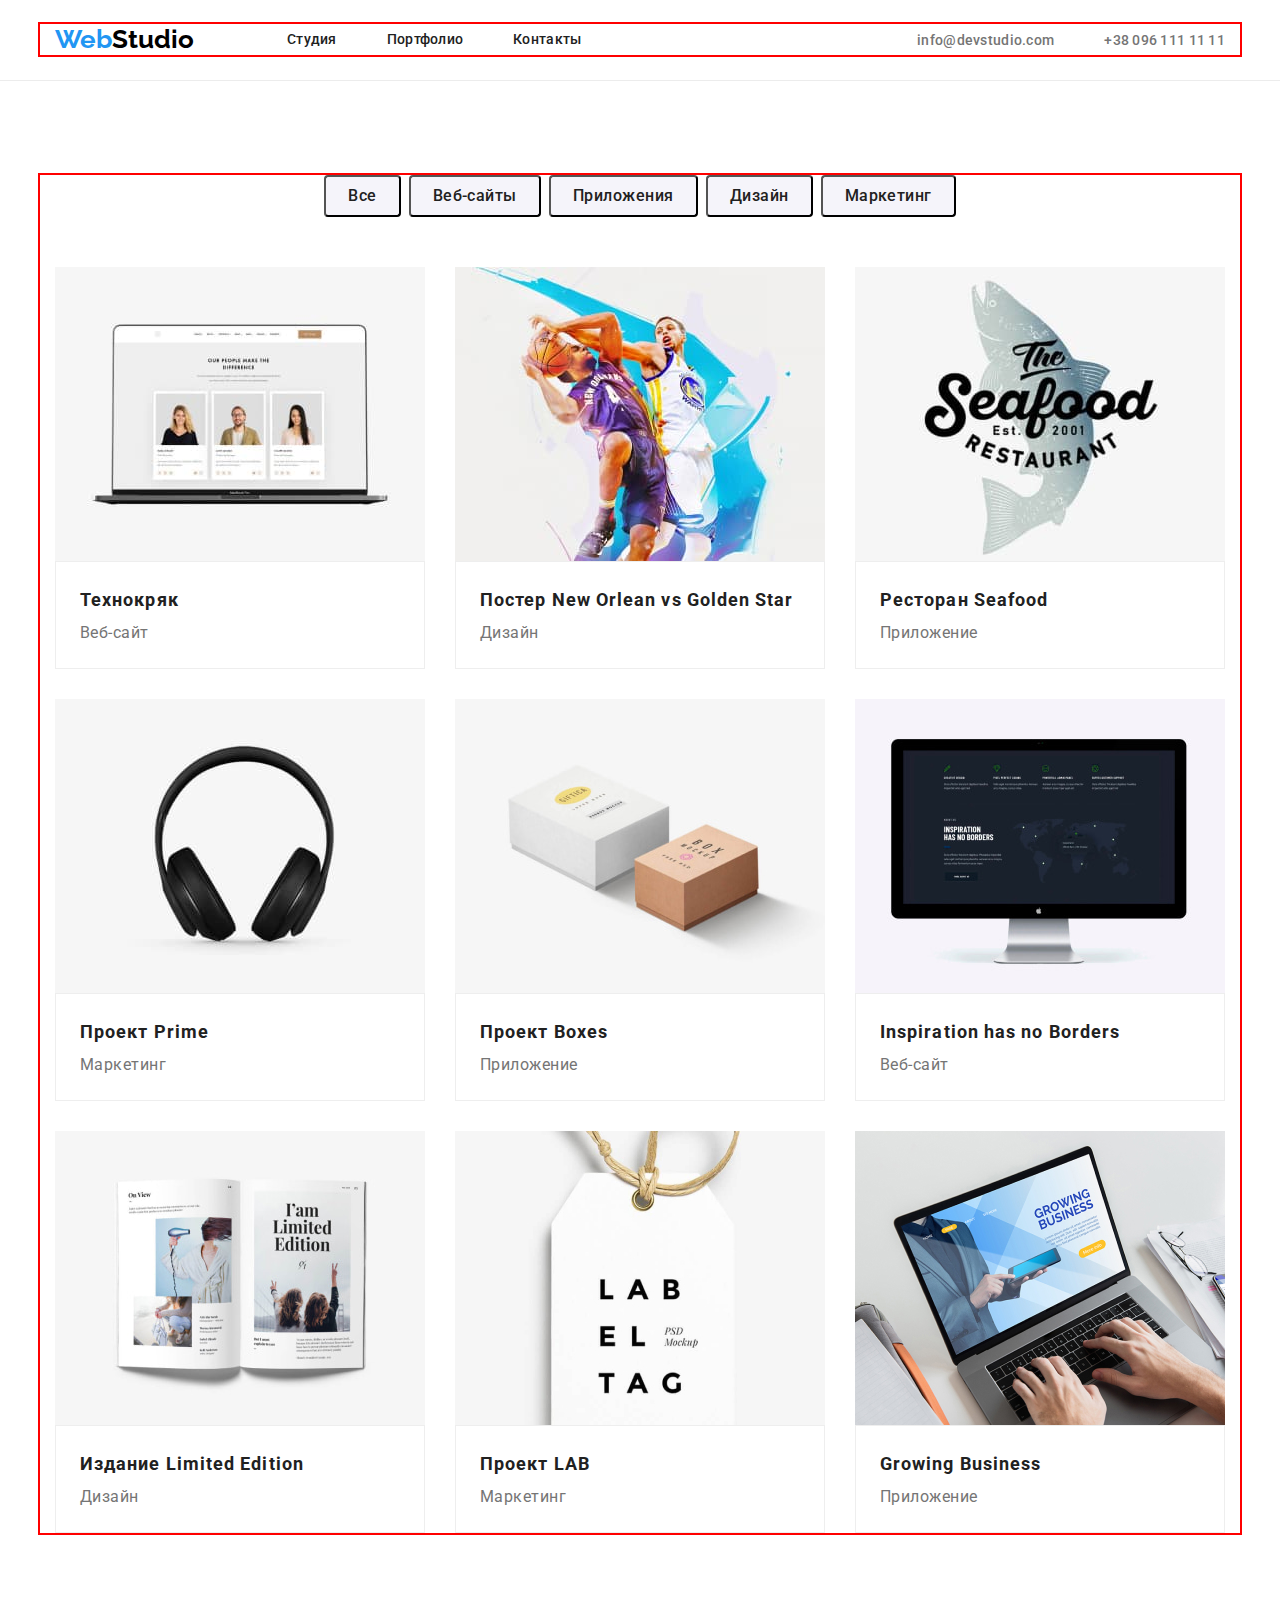
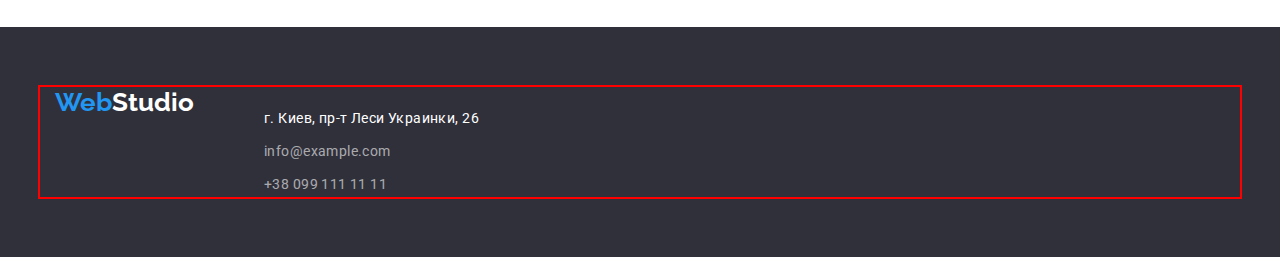
==== portfolio.html @ 9e5dcf36 "home work 4" ====
<!DOCTYPE html>
<html lang="en">
<head>
    <meta charset="UTF-8">
    <meta http-equiv="X-UA-Compatible" content="IE=edge">
    <meta name="viewport" content="width=device-width, initial-scale=1.0">
    <link rel="stylesheet" href=" https://cdnjs.cloudflare.com/ajax/libs/modern-normalize/1.1.0/modern-normalize.min.css">
    <link rel="stylesheet" href="./css/styles.css">
    <link rel="preconnect" href="https://fonts.googleapis.com">
    <link rel="preconnect" href="https://fonts.gstatic.com" crossorigin>
    <link href="https://fonts.googleapis.com/css2?family=Raleway:wght@700&family=Roboto:wght@400;500;700;900&display=swap"
        rel="stylesheet">
    <title>Document/portfolio</title>
</head>
<body>
<!-- header -->
    <header class="header">
        <div class="container">
            <nav class="header-nav">
                <a href="./index.html" class="header-logo link"><span class="web">Web</span>Studio</a>
                <ul class="heder-list list">
                    <li class="header-item"><a href="./index.html" class="header-link link">Студия</a></li>
                    <li class="header-item"><a href="./portfolio.html" class="header-link link">Портфолио</a></li>
                    <li class="header-item"><a href="" class="header-link link">Контакты</a></li>
                </ul>
            </nav>
            <div class="header-connect">
                <a href="" class="header-mail link">info@devstudio.com</a>
                <a href="" class="header-phone link">+38 096 111 11 11</a>
            </div>
        </div>
    </header>
<!-- main -->
    <main>
<!-- gallery -->
        <section class="gallery">
            <div class="container">
                <h1 class="gallery-title">Галерея веб студии</h1>
                <ul class="gallery-list list">
                    <li class="gallery-item"><button type="button" class="gallery-button"> Все</button></li>
                    <li class="gallery-item"><button type="button" class="gallery-button"> Веб-сайты</button></li>
                    <li class="gallery-item"><button type="button" class="gallery-button">Приложения</button></li>
                    <li class="gallery-item"><button type="button" class="gallery-button"> Дизайн</button></li>
                    <li class="gallery-item"><button type="button" class="gallery-button">Маркетинг</button></li>
                </ul>
                <ul class="gallery-product-list list">
                    <li class="gallery-product-item">
                        <a class="gallery-product-link link" href="">
                            <img class="gallery-product-photo" src="./images/portfolio1.jpg" alt="разработка  Веб-сайта" width="370"
                                height="294">
                            <div class="gallery-info">
                                <h3 class="gallery-product-title">Технокряк</h3>
                                <p class="gallery-product-text">Веб-сайт</p>
                            </div>
                        </a>
                    </li>
                    <li class="gallery-product-item">
                        <a class="gallery-product-link link" href="">
                            <img class="gallery-product-photo" src="./images/portfolio2.jpg" alt=" пример Дизайна" width="370"
                                height="294">
                            <div class="gallery-info">
                                <h3 class="gallery-product-title">Постер New Orlean vs Golden Star</h3>
                                <p class="gallery-product-text">Дизайн</p>
                            </div>
                        </a>
                    </li>
                    <li class="gallery-product-item">
                        <a class="gallery-product-link link" href="">
                            <img class="gallery-product-photo" src="./images/portfolio3.jpg" alt="разработка Приложения" width="370"
                                height="294">
                            <div class="gallery-info">
                                <h3 class="gallery-product-title">Ресторан Seafood</h3>
                                <p class="gallery-product-text">Приложение</p>
                            </div>
                            
                        </a>
                    </li>
                    <li class="gallery-product-item">
                        <a class="gallery-product-link link" href="">
                            <img class="gallery-product-photo" src="./images/portfolio4.jpg" alt="услуги Маркетинга" width="370"
                                height="294">
                            <div class="gallery-info">
                                <h3 class="gallery-product-title">Проект Prime</h3>
                                <p class="gallery-product-text">Маркетинг</p>
                            </div>
                        </a>
                    </li>
                    <li class="gallery-product-item">
                        <a class="gallery-product-link link" href="">
                            <img class="gallery-product-photo" src="./images/portfolio5.jpg" alt="разработка упаковки" width="370"
                                height="294">
                            <div class="gallery-info">
                                <h3 class="gallery-product-title">Проект Boxes</h3>
                                <p class="gallery-product-text">Приложение</p>
                            </div>
                        </a>
                    </li>
                    <li class="gallery-product-item">
                        <a class="gallery-product-link link" href="">
                            <img class="gallery-product-photo" src="./images/portfolio6.jpg" alt="разработка  Веб-сайта" width="370"
                                height="294">
                            <div class="gallery-info">
                                <h3 class="gallery-product-title">Inspiration has no Borders</h3>
                                <p class="gallery-product-text">Веб-сайт</p>
                            </div>
                        </a>
                    </li>
                    <li class="gallery-product-item">
                        <a class="gallery-product-link link" href="">
                            <img class="gallery-product-photo" src="./images/portfolio7.jpg" alt="пример Дизайна" width="370"
                                height="294">
                            <div class="gallery-info">
                                <h3 class="gallery-product-title">Издание Limited Edition</h3>
                                <p class="gallery-product-text">Дизайн</p>
                            </div>
                        </a>
                    </li>
                    <li class="gallery-product-item">
                        <a class="gallery-product-link link" href="">
                            <img class="gallery-product-photo" src="./images/portfolio8.jpg" alt="услуги Маркетинга" width="370"
                                height="294">
                            <div class="gallery-info">
                                <h3 class="gallery-product-title">Проект LAB</h3>
                                <p class="gallery-product-text">Маркетинг</p>
                            </div>
                            
                        </a>
                    </li>
                    <li class="gallery-product-item">
                        <a class="gallery-product-link link" href="">
                            <img class="gallery-product-photo" src="./images/portfolio9.jpg" alt="разработка Приложения" width="370"
                                height="294">
                            <div class="gallery-info">
                                <h3 class="gallery-product-title">Growing Business</h3>
                                <p class="gallery-product-text">Приложение</p>
                            </div>
                        </a>
                    </li>
                </ul>
            </div>
        </section>


    </main>
<!-- footer -->
    <footer class="footer">
        <div class="container">
            <a href="./index.html" class="footer-logo link"><span class="web">Web</span>Studio</a>
            <address class="footer-address">
                <p class="footer-text">г. Киев, пр-т Леси Украинки, 26</p>
                <a class="footer-mail link" href="">info@example.com</a>
                <a class="footer-phone link" href="">+38 099 111 11 11</a>
            </address>
        </div>
    </footer>
</body>
</html>
---- css/styles.css ----
body{
    font-family: Roboto;
}
.list{
    list-style: none;
}
.link {
    text-decoration: none;

}
:root{
    --main-color:#757575;
    --title-colot:#212121;
    --accent-color:#2196F3;
}

p, h1, h2, h3,h4,h5,h6{
    margin: 0;
}
ul{
    margin: 0;
    padding-left: 0;
}
button{
    cursor: pointer;
}
img{
    display: block;
}
.container{
    width: 100%;
    max-width: 1200px;
    margin-left: auto;
    margin-right: auto;
    padding-left: 15px;
    padding-right: 15px;
    outline: 2px solid red;
}
/***************** header *****************/

.header-logo{
        font-family: Raleway;
        font-style: normal;
        font-weight: 700;
        font-size: 26px;
        line-height: 31px;
        color: #000000;
        margin-right: 93px;
}
.web{
    color: #2196F3;
}
.header{
    padding-top: 24px;
    padding-bottom: 25px;
    border-bottom: 1px solid #ECECEC;
}
.header > .container{
    display: flex;
    align-items: center;
}
.header-link{
    font-weight: 500;
        font-size: 14px;
        line-height: calc(16/14);
        letter-spacing: 0.02em;
        color:var(--title-colot);
}
.heder-list {
    display: flex;
    align-items: center;
}
.header-nav{
    display: flex;
    align-items: center;
}
.header-connect{
    margin-left: auto;
    display:flex;
    align-items: center;
    gap: 50px;
}
.header-item:not(:last-child){
    margin-right: 50px;
}

.header-phone,.header-mail{
    font-weight: 500;
        font-size: 14px;
        line-height: calc(16/14);
        letter-spacing: 0.02em;
        color: var(--main-color);
}
.header-link:hover,
.header-mail:hover,
.header-link:focus,
.header-phone:hover,
.header-mail:focus,
.header-phone:focus{
    color:var(--accent-color);
}


/***************** hero*****************/
.hero{
    background-color: #2F303A;
    background-image: url(../images/hero-back.jpg);
    background-repeat: no-repeat;
    background-position: center;
    background-size: cover;
    padding-top: 200px;
    padding-bottom: 200px;
}

.hero-title{
    text-transform: uppercase;
    font-weight: 900;
        font-size: 44px;
        line-height: 1.36;
        text-align: center;
        letter-spacing: 0.06em;
        color:#FFFFFF;
        max-width: 696px;
        
        margin-left: 252px;
        margin-right: 252px;
        margin-bottom: 30px;
}

.hero-button{
    background-color: var(--accent-color);
    font-family: Roboto;
        font-style: normal;
        font-weight: 700;
        font-size: 16px;
        line-height: 1.88;
        align-items: center;
        text-align: center;
        letter-spacing: 0.06em;
        color: #FFFFFF; 
        margin-left: 492px;
        margin-right: 492px;
        min-width: 216px;
        height: 50px;
        box-shadow: 0px 4px 4px rgba(0, 0, 0, 0.15);
        border-radius: 4px;
}
.hero-button:hover,
.hero-button:focus{
    background-color: #188CE8;
}


/*****************about*****************/
.about{
    padding-top: 94px;
    padding-bottom: 94px;
}
.about-list{
    display: flex;
    align-items: center;
    justify-content: center;
    
}
.about-item:not(:last-child){
    padding-right: 30px;
}

.about-title {
    position: absolute;
        width: 1px;
        height: 1px;
        margin: -1px;
        border: 0;
        padding: 0;
        white-space: nowrap;
        clip-path: inset(100%);
        clip: rect(0 0 0 0);
        overflow: hidden;
}

.about-icon{
    width: 270px;
    height: 120px;
    background-color: #F5F4FA;
    display: block;
    border-radius: 4px;
    margin-bottom: 30px;
}


.about-item-title {
font-weight: 700;
    font-size: 14px;
    line-height: calc(16/14);
    letter-spacing: 0.03em;
    text-transform: uppercase;
    color: var(--title-colot);
    margin-bottom: 10px;
}

.about-text {
        font-size: 14px;
        line-height: 1.71;
        letter-spacing: 0.03em;
        color: var(--main-color);
        max-width: 270px;
}
/*****************projects*****************/
.projects{
    padding-top: 0px;
    padding-bottom: 94px;
}
.projects-list {
    display: flex;
    align-items: center;
    justify-content: center;
}
.projects-title{
    font-weight: 700;
        font-size: 36px;
        line-height: calc(42/36);
        text-align: center;
        letter-spacing: 0.03em;
        color: var(--title-colot);
        margin-bottom: 50px;
}

.projects-item:not(:last-child){
    margin-right: 30px;
}
/*****************team*****************/
.team{
    padding-top: 94px;
    padding-bottom: 94px;
}
.team-list{
    display: flex;
    justify-content: center;
    column-gap: 30px;
}
.team-item{
        width: 270px;  
        background: #FFFFFF;
        box-shadow: 0px 1px 3px rgba(0, 0, 0, 0.12), 0px 1px 1px rgba(0, 0, 0, 0.14), 0px 2px 1px rgba(0, 0, 0, 0.2);
        border-radius: 0px 0px 4px 4px;
}
.team-title{
    font-weight: 700;
        font-size: 36px;
        line-height: calc(42/36);
        text-align: center;
        letter-spacing: 0.03em;
        color: var(--title-colot);
        margin-bottom: 50px;
}
.team-name{
    font-weight: 500;
        font-size: 16px;
        line-height: calc(19/16);
        text-align: center;
        letter-spacing: 0.03em;
        color: var(--title-colot);
        margin-bottom: 10px;
}
.team-info{
    padding-top: 30px;
}

.team-text{
font-size: 16px;
line-height: calc(19/16);
text-align: center;
letter-spacing: 0.03em;
color: var(--main-color);
margin-bottom: 16px;
}
.team-soc{
    display: flex;
    justify-content: center;
    gap: 10px;
}
.team-soc-link{
    width: 44px;
    height: 44px;
    border-radius: 50%;
    display: block;
    background-color: blue;
    margin-bottom: 30px;

}
/*****************clients*****************/
.clients{
    padding-top: 94px;
    padding-bottom: 94px;
}
.clients-title{
        font-weight: 700;
        font-size: 36px;
        line-height: calc(42/36);
        text-align: center;
        letter-spacing: 0.03em;
        color: #212121;
        margin-bottom: 50px;
}
.clients-list{
    display: flex;
    justify-content: center;
    gap: 30px;
}
.clients-link{
    width: 170px;
    height: 92px;
    display: block;
    border: 1px solid #AFB1B8;
    border-radius: 4px;
}
/*****************footer*****************/
.footer{
    background-color: #2F303A;
    padding-top: 60px;
    padding-bottom: 60px;
}
.footer .container{
    display: flex;
    gap: 70px;
}

.footer-logo {
    font-family: Raleway;
    font-style: normal;
    font-weight: 700;
    font-size: 26px;
    line-height: calc(31/26);
    color:#FFFFFF;
    
}
.footer-phone,.footer-mail{
    font-style: normal;
    font-size: 14px;
    line-height:1.71;
    letter-spacing: 0.03em;
    color: rgba(255, 255, 255, 0.6);
}
.footer-text{
        font-style: normal;
        font-size: 14px;
        line-height: 1.71;
        letter-spacing: 0.03em;
        color: #FFFFFF;
        margin-top: 20px;
}
.footer-address{
    display: flex;
    flex-direction: column;
    gap: 9px;
}
.footer-soc{
    padding-top: 12px;
}
.footer-soc-title{
    font-weight: 700;
        font-size: 14px;
        line-height: calc(16/14);
        letter-spacing: 0.03em;
        text-transform: uppercase;
        color: #FFFFFF;
        margin-bottom: 10px;
}
.footer-soc-list{
    display: flex;
    gap: 10px;
}
.footer-soc-link{
    height: 44px;
    width: 44px;
    background-color:  rgba(255, 255, 255, 0.1);
    display: block;
    border-radius: 50%;
}
/*****************gallery*****************/
.gallery{
    padding-top: 94px;
    padding-bottom: 94px;
}
.gallery-list{
    display: flex;
    justify-content: center;
    column-gap: 8px;
    margin-bottom: 50px;
}
.gallery-title{
    position: absolute;
    width: 1px;
    height: 1px;
    margin: -1px;
    border: 0;
    padding: 0;
    white-space: nowrap;
    clip-path: inset(100%);
    clip: rect(0 0 0 0);
    overflow: hidden;
}

.gallery-button{
background: #F5F4FA;
border-radius: 4px;
font-family: Roboto;
font-style: normal;
font-weight: 500;
font-size: 16px;
line-height: 1.62;
text-align: center;
letter-spacing: 0.03em;
color: var(--title-colot);
padding: 6px 22px;

background: #F5F4FA;
border-radius: 4px;
}
.gallery-button:hover{
color:#FFFFFF;
background-color: #2196F3;
}
.gallery-product-list{
    display: flex;
    flex-wrap: wrap;
    gap: 30px;
}
.gallery-product-item{
    box-sizing: border-box;
        width: 370px;
        background: #FFFFFF;
        
}
.gallery-product-title{
        font-weight: 700;
        font-size: 18px;
        line-height: 2;
        letter-spacing: 0.06em;
        color: var(--title-colot);
}
.gallery-product-text{
        font-size: 16px;
        line-height: 1.88;
        letter-spacing: 0.03em;
        color: var(--main-color);
}
.gallery-info{
    padding: 20px 24px;
    background: #FFFFFF;
    border: 1px solid #EEEEEE;
}
.gallery-product-item:nth-last-child(-n+1){
    margin-bottom: 0px;
}
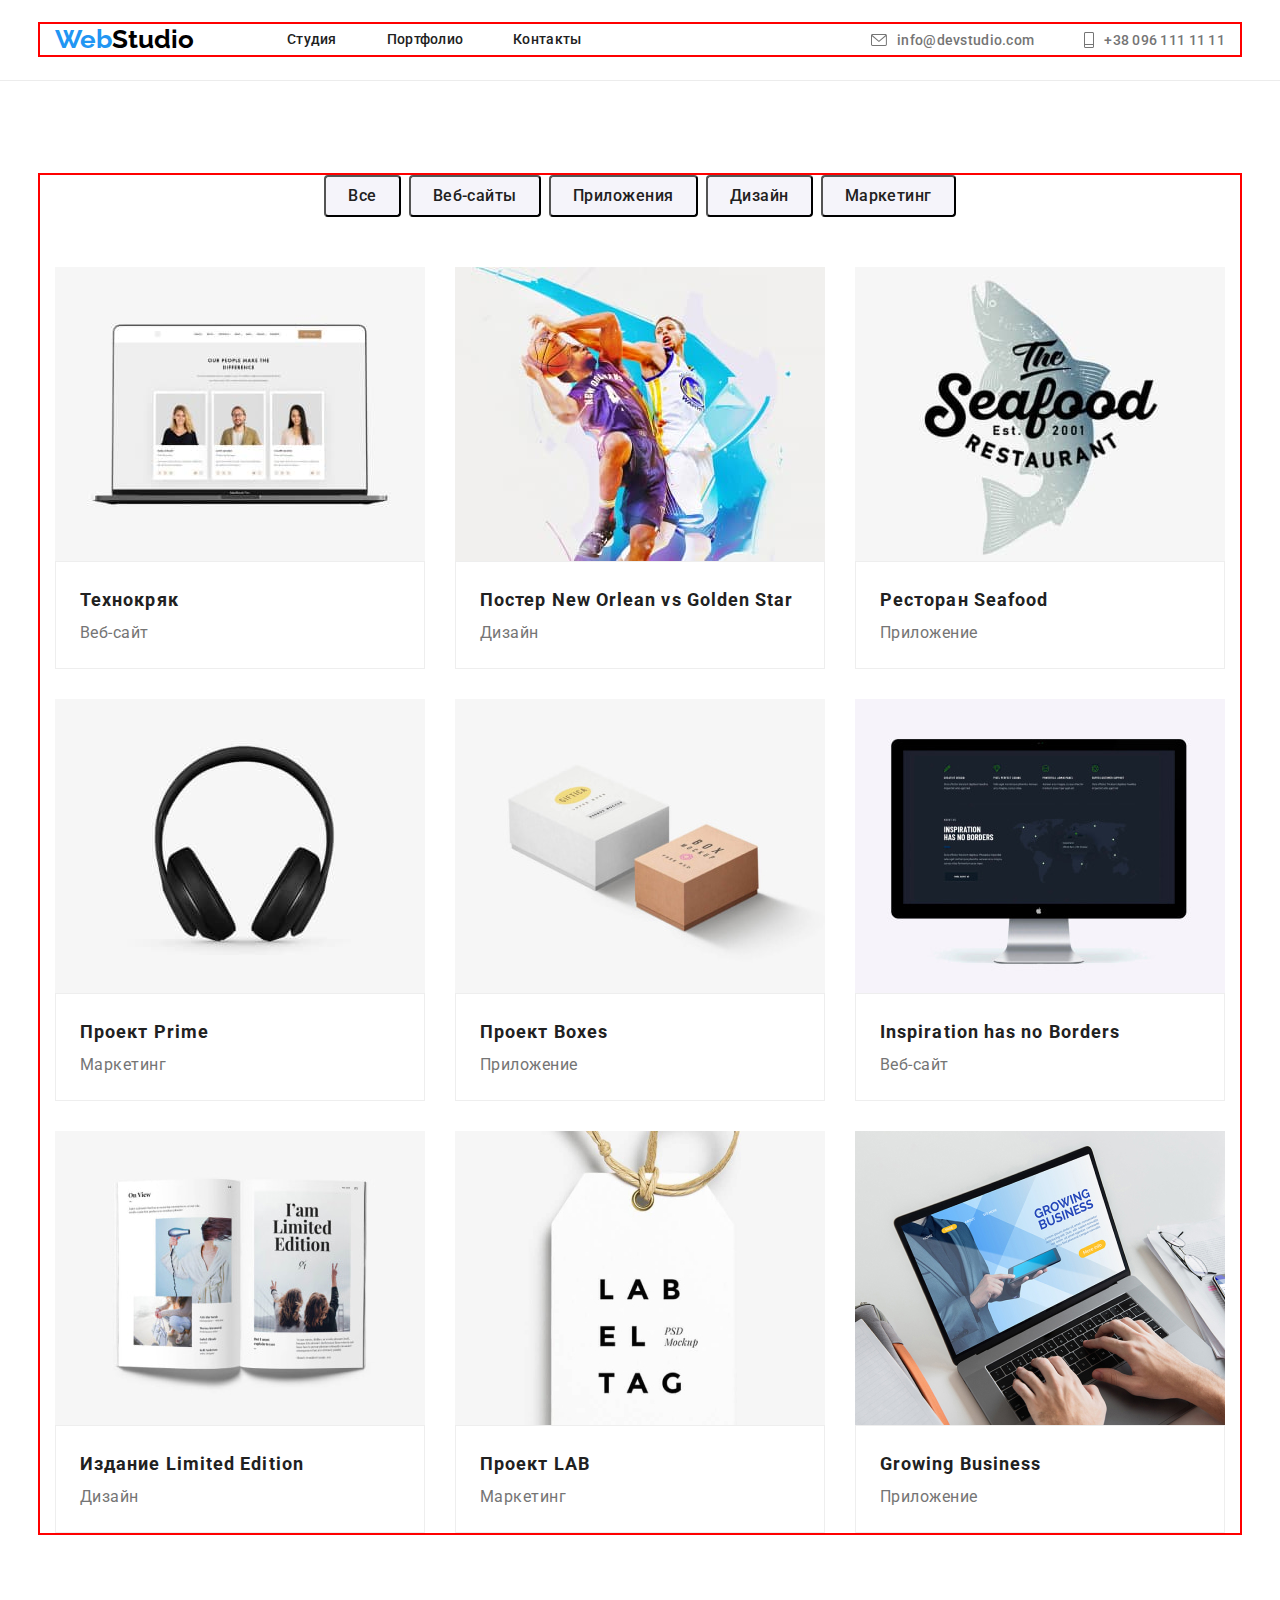
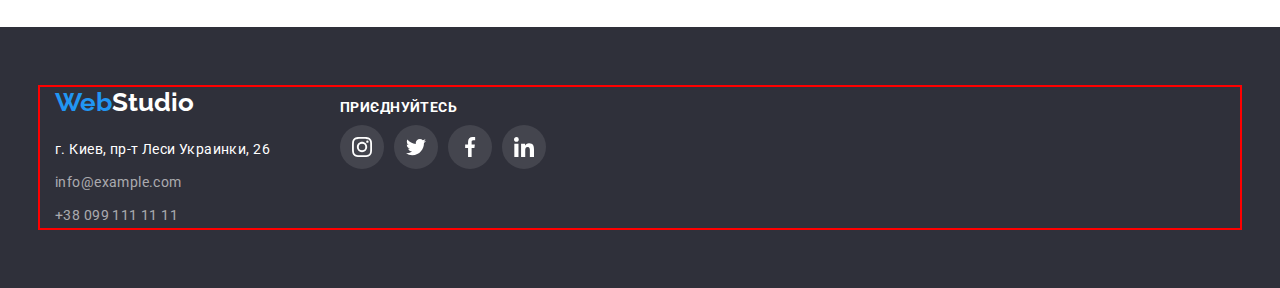
==== commit a0a3423b: "homework4" ====
--- a/portfolio.html
+++ b/portfolio.html
@@ -25,9 +25,16 @@
                 </ul>
             </nav>
             <div class="header-connect">
-                <a href="" class="header-mail link">info@devstudio.com</a>
-                <a href="" class="header-phone link">+38 096 111 11 11</a>
+                <a href="" class="header-mail link">
+                    <svg class="header-icon" width="16" height="12">
+                        <use href="./images/symbol-defs (1).svg#icon-mail"></use>
+                    </svg> info@devstudio.com</a>
+                <a href="" class="header-phone link">
+                    <svg class="header-icon" width="10" height="16">
+                        <use href="./images/symbol-defs (1).svg#icon-phone"></use>
+                    </svg>+38 096 111 11 11</a>
             </div>
+    
         </div>
     </header>
 <!-- main -->
@@ -145,12 +152,38 @@
 <!-- footer -->
     <footer class="footer">
         <div class="container">
-            <a href="./index.html" class="footer-logo link"><span class="web">Web</span>Studio</a>
-            <address class="footer-address">
-                <p class="footer-text">г. Киев, пр-т Леси Украинки, 26</p>
-                <a class="footer-mail link" href="">info@example.com</a>
-                <a class="footer-phone link" href="">+38 099 111 11 11</a>
-            </address>
+            <div class="footer-nav">
+                <a href="./index.html" class="footer-logo link"><span class="web">Web</span>Studio</a>
+                <address class="footer-address">
+                    <p class="footer-text link">г. Киев, пр-т Леси Украинки, 26</p>
+                    <a class="footer-mail link" href="">info@example.com</a>
+                    <a class="footer-phone link" href="">+38 099 111 11 11</a>
+                </address>
+            </div>
+            <div class="footer-soc">
+                <h2 class="footer-soc-title">приєднуйтесь</h2>
+                <ul class="footer-soc-list list">
+                    <li class="footer-soc-item"><a href="" class="footer-soc-link list">
+                            <svg class="footer-soc-icon" width="20" height="20">
+                                <use href="./images/symbol-defs (1).svg#icon-instagram"></use>
+                            </svg></a></li>
+                    <li class="footer-soc-item"><a href="" class="footer-soc-link list">
+                            <svg class="footer-soc-icon" width="20" height="20">
+                                <use href="./images/symbol-defs (1).svg#icon-twitter"></use>
+                            </svg>
+                        </a></li>
+                    <li class="footer-soc-item"><a href="" class="footer-soc-link list">
+                            <svg class="footer-soc-icon" width="20" height="20">
+                                <use href="./images/symbol-defs (1).svg#icon-facebook"></use>
+                            </svg>
+                        </a></li>
+                    <li class="footer-soc-item"><a href="" class="footer-soc-link list">
+                            <svg class="footer-soc-icon" width="20" height="20">
+                                <use href="./images/symbol-defs (1).svg#icon-linkedin"></use>
+                            </svg>
+                        </a></li>
+                </ul>
+            </div>
         </div>
     </footer>
 </body>
--- a/css/styles.css
+++ b/css/styles.css
@@ -1,5 +1,6 @@
 body{
     font-family: Roboto;
+
 }
 .list{
     list-style: none;
@@ -54,6 +55,7 @@
     padding-top: 24px;
     padding-bottom: 25px;
     border-bottom: 1px solid #ECECEC;
+    background-color:#FFFFFF ;
 }
 .header > .container{
     display: flex;
@@ -99,12 +101,23 @@
 .header-phone:focus{
     color:var(--accent-color);
 }
+.header-icon{
+    fill: currentColor;
+    margin-right: 10px;
+}
+.header-mail,
+.header-phone{
+    display: flex;
+    align-items: center;
+}
 
 
 /***************** hero*****************/
 .hero{
-    background-color: #2F303A;
-    background-image: url(../images/hero-back.jpg);
+    max-width: 1600px;
+    margin: 0 auto;
+    background-color: #C4C4C4;;
+    background-image:  linear-gradient(rgba(47, 48, 58, 0.4), rgba(47, 48, 58, 0.4)), url(../images/hero-back.png) ;
     background-repeat: no-repeat;
     background-position: center;
     background-size: cover;
@@ -178,16 +191,23 @@
         clip: rect(0 0 0 0);
         overflow: hidden;
 }
-
-.about-icon{
+.about-icon-list{
+        display: flex;
+        justify-content: center;
+        gap: 30px;
+        margin-bottom: 30px;
+}
+.about-icon-item{
     width: 270px;
-    height: 120px;
-    background-color: #F5F4FA;
-    display: block;
-    border-radius: 4px;
-    margin-bottom: 30px;
-}
-
+        height: 120px;
+        left: 215px;
+        top: 774px;
+        background: #F5F4FA;
+        border-radius: 4px;
+        display: flex;
+        align-items: center;
+        justify-content: center;
+}
 
 .about-item-title {
 font-weight: 700;
@@ -233,6 +253,7 @@
 .team{
     padding-top: 94px;
     padding-bottom: 94px;
+    background-color: #F5F4FA;
 }
 .team-list{
     display: flex;
@@ -285,9 +306,20 @@
     height: 44px;
     border-radius: 50%;
     display: block;
-    background-color: blue;
+    background-color: #FFFFFF;
     margin-bottom: 30px;
-
+    display: flex;
+    align-items: center;
+    justify-content: center;
+    color: #AFB1B8;
+}
+.team-soc-icon{
+    fill: currentColor;
+}
+.team-soc-link:hover,
+.team-soc-link:focus{
+    background-color: #2196F3;
+    color: #FFFFFF;
 }
 /*****************clients*****************/
 .clients{
@@ -314,7 +346,20 @@
     display: block;
     border: 1px solid #AFB1B8;
     border-radius: 4px;
-}
+    display: flex;
+    align-items: center;
+    justify-content: center;
+    color: #AFB1B8;
+}
+.clients-icon{
+    fill:currentColor;
+}
+.clients-link:hover,
+.clients-link:focus{
+    border:1px solid#2196F3;
+    color:#2196F3;
+}
+
 /*****************footer*****************/
 .footer{
     background-color: #2F303A;
@@ -377,6 +422,18 @@
     background-color:  rgba(255, 255, 255, 0.1);
     display: block;
     border-radius: 50%;
+    display: flex;
+    align-items: center;
+    justify-content: center;
+    color: #FFFFFF;
+}
+.footer-soc-icon{
+    fill: currentColor;
+}
+.footer-soc-link:hover,
+.footer-soc-link:focus{
+    background-color: #2196F3;
+    color: #FFFFFF;
 }
 /*****************gallery*****************/
 .gallery{
